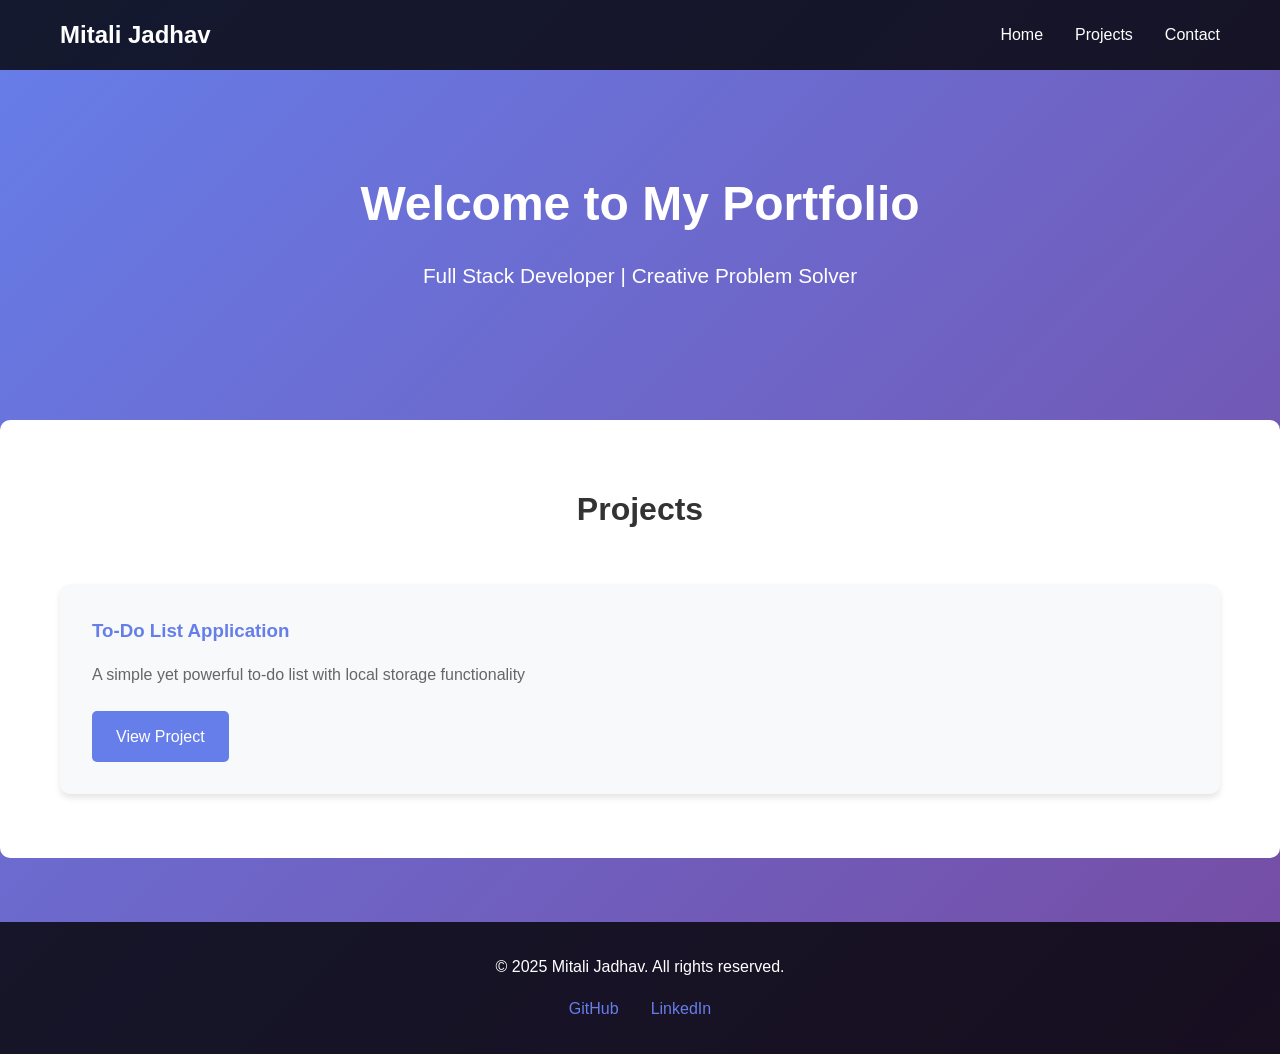
==== index.html @ 7791bed5 "Initial portfolio with to-do list application" ====
<!DOCTYPE html>
<html lang="en">
<head>
    <meta charset="UTF-8">
    <meta name="viewport" content="width=device-width, initial-scale=1.0">
    <title>Mitali Jadhav - Portfolio</title>
    <link rel="stylesheet" href="styles.css">
</head>
<body>
    <nav class="navbar">
        <div class="container">
            <h1 class="logo">Mitali Jadhav</h1>
            <ul class="nav-links">
                <li><a href="#home">Home</a></li>
                <li><a href="#projects">Projects</a></li>
                <li><a href="#contact">Contact</a></li>
            </ul>
        </div>
    </nav>

    <section id="home" class="hero">
        <div class="container">
            <h2>Welcome to My Portfolio</h2>
            <p>Full Stack Developer | Creative Problem Solver</p>
        </div>
    </section>

    <section id="projects" class="projects">
        <div class="container">
            <h2>Projects</h2>
            <div class="project-grid">
                <div class="project-card">
                    <h3>To-Do List Application</h3>
                    <p>A simple yet powerful to-do list with local storage functionality</p>
                    <a href="todo.html" class="btn">View Project</a>
                </div>
            </div>
        </div>
    </section>

    <footer id="contact" class="footer">
        <div class="container">
            <p>&copy; 2025 Mitali Jadhav. All rights reserved.</p>
            <div class="social-links">
                <a href="https://github.com/mitalijadhav-maker" target="_blank">GitHub</a>
                <a href="https://linkedin.com" target="_blank">LinkedIn</a>
            </div>
        </div>
    </footer>
</body>
</html>
---- styles.css ----
* {
    margin: 0;
    padding: 0;
    box-sizing: border-box;
}

body {
    font-family: 'Segoe UI', Tahoma, Geneva, Verdana, sans-serif;
    line-height: 1.6;
    color: #333;
    background: linear-gradient(135deg, #667eea 0%, #764ba2 100%);
    min-height: 100vh;
}

.container {
    max-width: 1200px;
    margin: 0 auto;
    padding: 0 20px;
}

/* Navbar */
.navbar {
    background: rgba(0, 0, 0, 0.8);
    padding: 1rem 0;
    position: sticky;
    top: 0;
    z-index: 100;
}

.navbar .container {
    display: flex;
    justify-content: space-between;
    align-items: center;
}

.logo {
    color: #fff;
    font-size: 1.5rem;
}

.nav-links {
    display: flex;
    list-style: none;
    gap: 2rem;
}

.nav-links a {
    color: #fff;
    text-decoration: none;
    transition: color 0.3s;
}

.nav-links a:hover {
    color: #667eea;
}

/* Hero Section */
.hero {
    padding: 6rem 0;
    text-align: center;
    color: white;
}

.hero h2 {
    font-size: 3rem;
    margin-bottom: 1rem;
    animation: slideDown 0.8s ease-out;
}

.hero p {
    font-size: 1.3rem;
    animation: slideUp 0.8s ease-out 0.2s both;
}

/* Projects Section */
.projects {
    padding: 4rem 0;
    background: white;
    margin: 2rem 0;
    border-radius: 10px;
}

.projects h2 {
    text-align: center;
    margin-bottom: 3rem;
    font-size: 2rem;
    color: #333;
}

.project-grid {
    display: grid;
    grid-template-columns: repeat(auto-fit, minmax(300px, 1fr));
    gap: 2rem;
}

.project-card {
    background: #f8f9fa;
    padding: 2rem;
    border-radius: 10px;
    box-shadow: 0 4px 6px rgba(0, 0, 0, 0.1);
    transition: transform 0.3s, box-shadow 0.3s;
}

.project-card:hover {
    transform: translateY(-10px);
    box-shadow: 0 8px 12px rgba(0, 0, 0, 0.2);
}

.project-card h3 {
    margin-bottom: 1rem;
    color: #667eea;
}

.project-card p {
    margin-bottom: 1.5rem;
    color: #666;
}

.btn {
    display: inline-block;
    padding: 0.8rem 1.5rem;
    background: #667eea;
    color: white;
    text-decoration: none;
    border-radius: 5px;
    transition: background 0.3s;
}

.btn:hover {
    background: #764ba2;
}

/* Footer */
.footer {
    background: rgba(0, 0, 0, 0.8);
    color: white;
    padding: 2rem 0;
    text-align: center;
    margin-top: 4rem;
}

.social-links {
    margin-top: 1rem;
    display: flex;
    justify-content: center;
    gap: 2rem;
}

.social-links a {
    color: #667eea;
    text-decoration: none;
    transition: color 0.3s;
}

.social-links a:hover {
    color: #fff;
}

/* Animations */
@keyframes slideDown {
    from {
        opacity: 0;
        transform: translateY(-30px);
    }
    to {
        opacity: 1;
        transform: translateY(0);
    }
}

@keyframes slideUp {
    from {
        opacity: 0;
        transform: translateY(30px);
    }
    to {
        opacity: 1;
        transform: translateY(0);
    }
}

/* Responsive */
@media (max-width: 768px) {
    .hero h2 {
        font-size: 2rem;
    }

    .nav-links {
        gap: 1rem;
    }
}
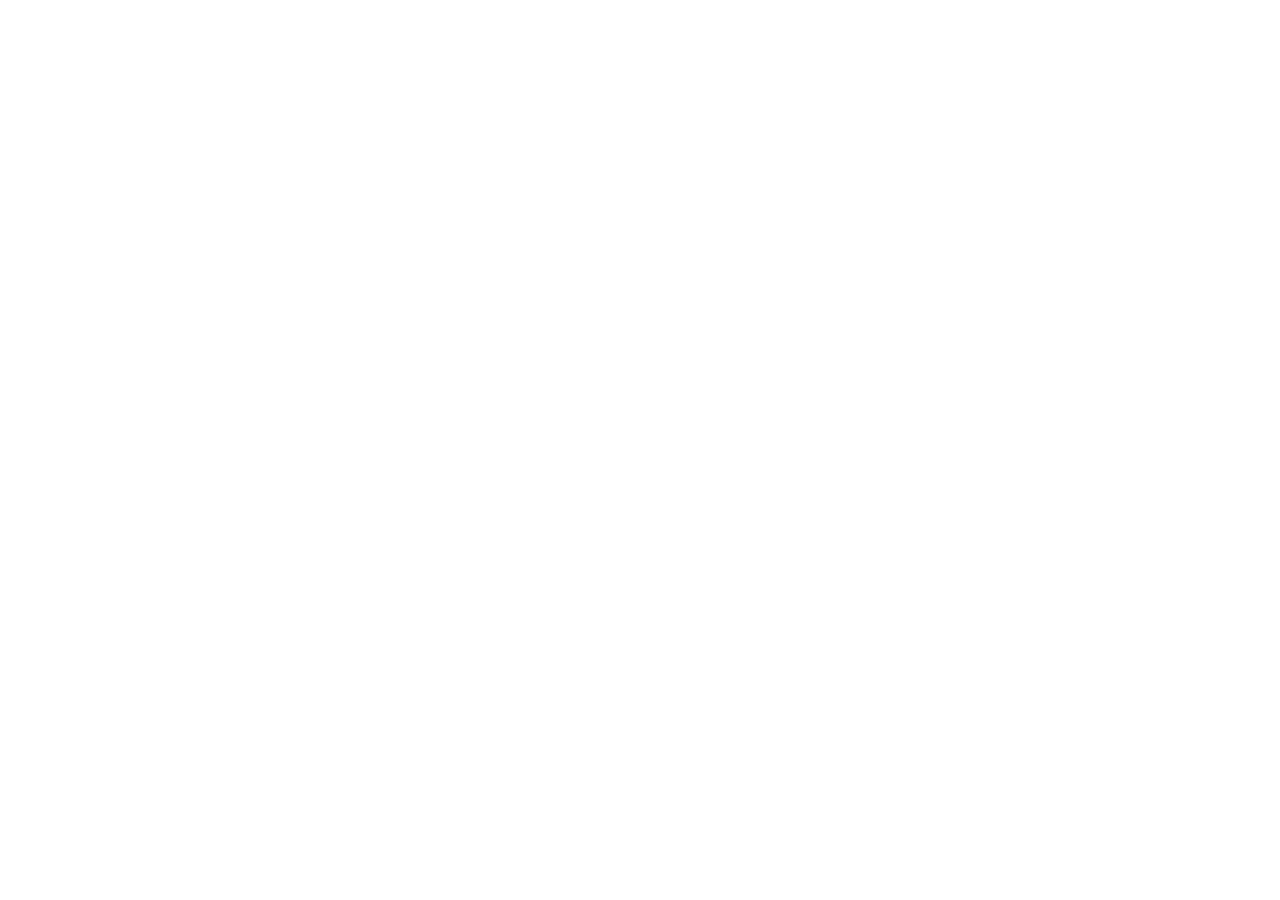
==== commit ebfdf444: "title changed" ====
--- a/index.html
+++ b/index.html
@@ -3,7 +3,7 @@
 <head>
     <meta charset="UTF-8">
     <meta name="viewport" content="width=device-width, initial-scale=1.0">
-    <title>Mitali Jadhav - Portfolio</title>
+    <title>Mitali Jadhav - Portfolio</PMP.MJ>
     <link rel="stylesheet" href="styles.css">
 </head>
 <body>
@@ -48,4 +48,4 @@
         </div>
     </footer>
 </body>
-</html>+</html>
